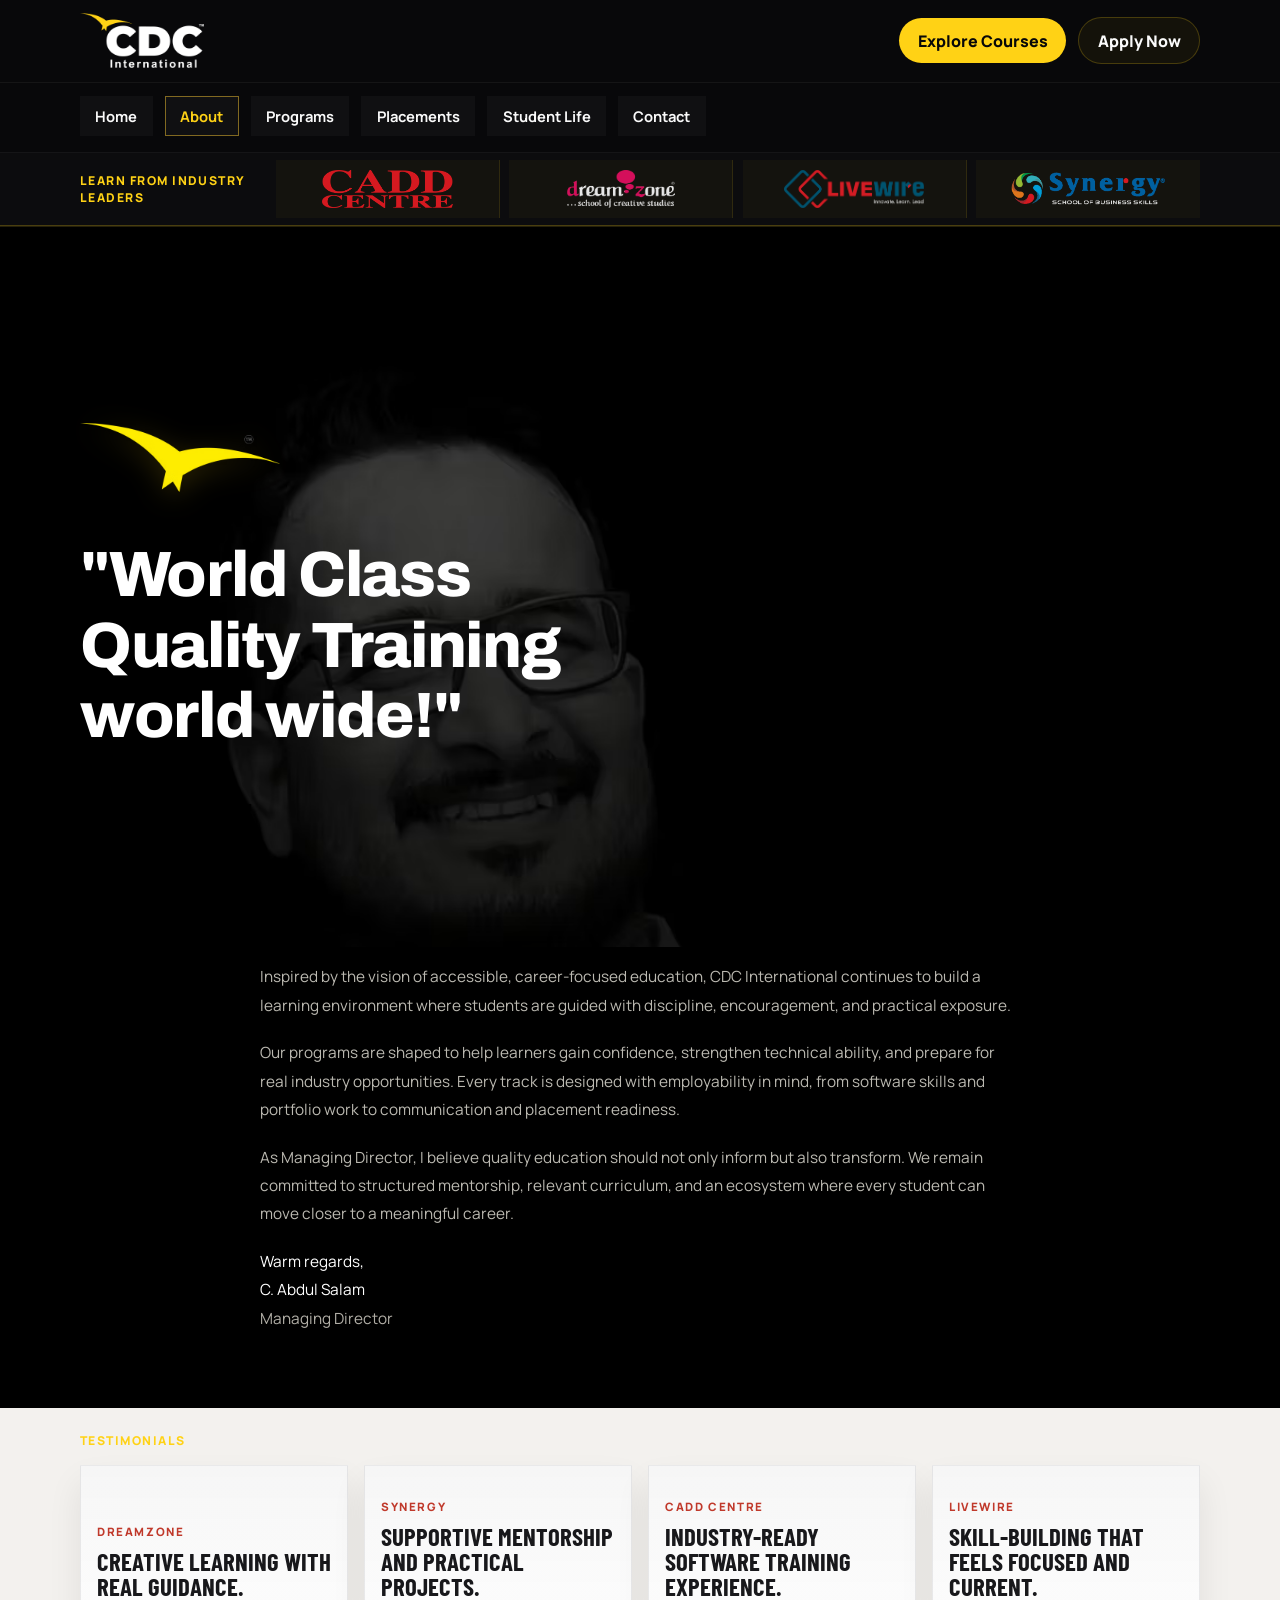
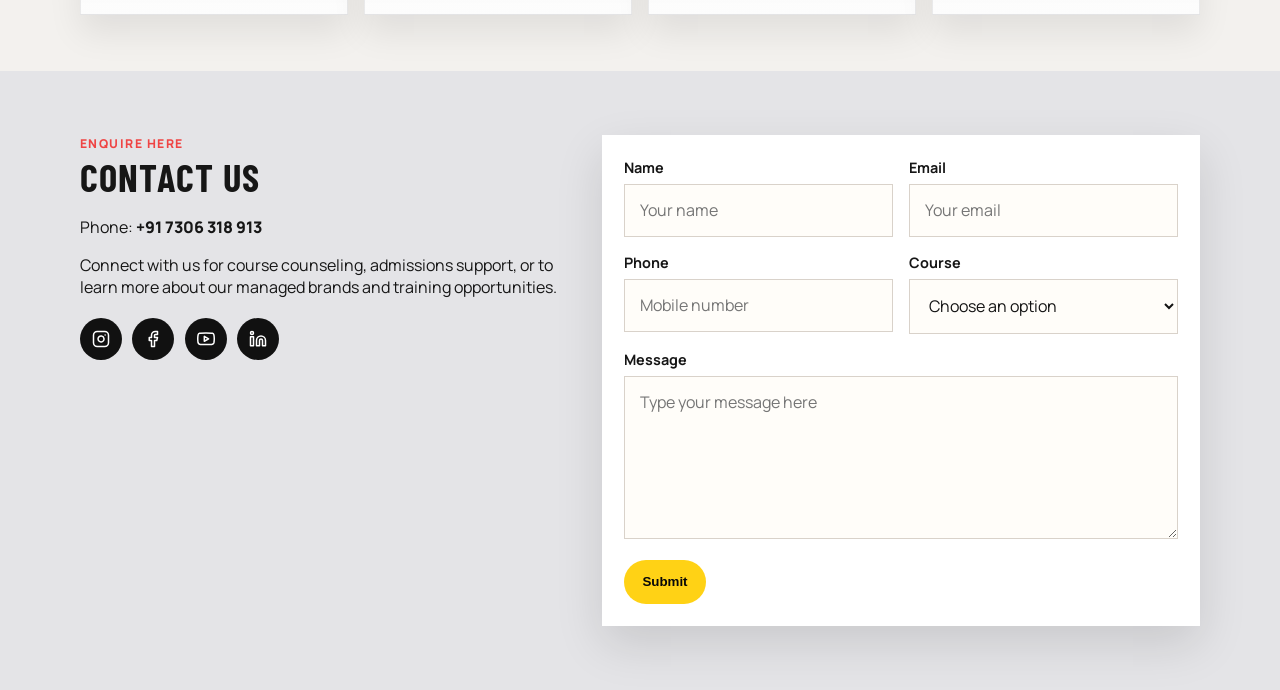
==== about.html @ 2fa08d30 "updated" ====
<!DOCTYPE html>
<html lang="en">
<head>
  <meta charset="UTF-8">
  <meta name="viewport" content="width=device-width, initial-scale=1.0">
  <title>About Us | CDC International</title>
  <meta
    name="description"
    content="About CDC International, our training philosophy, and a message from the Managing Director."
  >
  <link rel="preconnect" href="https://fonts.googleapis.com">
  <link rel="preconnect" href="https://fonts.gstatic.com" crossorigin>
  <link
    href="https://fonts.googleapis.com/css2?family=Archivo:wght@700;800;900&family=Barlow+Condensed:wght@500;700;800&family=Manrope:wght@400;500;700;800&display=swap"
    rel="stylesheet"
  >
  <link rel="stylesheet" href="styles.css">
  <link rel="icon" type="image/svg+xml" href="mainlogo.svg" sizes="any">
  <link rel="icon" type="image/png" href="mainlogo copy.png" sizes="32x32">
</head>
<body>
  <div class="site-shell">
    <header class="topbar">
      <div class="brand-row container">
        <div class="brand-lockup">
          <div class="brand-mark">
            <img src="mainlogo%20copy.png" alt="CDC International logo">
          </div>
        </div>
        <div class="top-actions">
          <a href="index.html#programs">Explore Courses</a>
          <a href="#contact" class="ghost-link">Apply Now</a>
        </div>
      </div>
      <nav class="main-nav">
        <div class="container nav-links">
          <a href="index.html">Home</a>
          <a href="about.html" class="active">About</a>
          <a href="index.html#programs">Programs</a>
          <a href="index.html#results">Placements</a>
          <a href="index.html#gallery">Student Life</a>
          <a href="#contact">Contact</a>
        </div>
      </nav>
      <div class="brand-ribbon">
        <div class="container brand-ribbon-inner" aria-label="Managed brand logos">
          <div class="ribbon-copy">
            <p class="section-tag">Learn from Industry Leaders</p>
          </div>
          <div class="ribbon-logos">
            <div class="ribbon-logo-card">
              <img src="cadd-centre-seeklogo.png" alt="CADD Centre logo">
            </div>
            <div class="ribbon-logo-card">
              <img src="Dream-Zone-LOGO-BLACK-PNG.png" alt="DreamZone logo">
            </div>
            <div class="ribbon-logo-card">
              <img src="livewireindia%20copy.png" alt="Livewire logo">
            </div>
            <div class="ribbon-logo-card">
              <img src="synergy-logo.png" alt="Synergy logo">
            </div>
          </div>
        </div>
      </div>
    </header>

    <main class="about-page">
      <section class="about-hero">
        <div class="about-hero-visual" aria-hidden="true">
          <img src="managing-director.avif" alt="Managing Director" class="about-portrait">
        </div>
        <div class="container about-hero-content">
          <div class="about-hero-copy">
            <img src="thebird.avif" alt="CADD Bird Logo" class="about-bird">
            <blockquote>
              "World Class
              <br>
              Quality Training
              <br>
              world wide!"
            </blockquote>
          </div>
        </div>
      </section>

      <section class="director-note">
        <div class="container director-note-inner">
          <div class="note-copy">
            <p>
              Inspired by the vision of accessible, career-focused education, CDC International
              continues to build a learning environment where students are guided with discipline,
              encouragement, and practical exposure.
            </p>
            <p>
              Our programs are shaped to help learners gain confidence, strengthen technical
              ability, and prepare for real industry opportunities. Every track is designed with
              employability in mind, from software skills and portfolio work to communication and
              placement readiness.
            </p>
            <p>
              As Managing Director, I believe quality education should not only inform but also
              transform. We remain committed to structured mentorship, relevant curriculum, and an
              ecosystem where every student can move closer to a meaningful career.
            </p>
            <p class="note-signoff">
              Warm regards,
              <br>
              C. Abdul Salam
              <br>
              <span>Managing Director</span>
            </p>
          </div>
        </div>
      </section>

      <section class="testimonial-strip">
        <div class="container">
          <div class="testimonial-heading">
            <p class="section-tag">Testimonials</p>
          </div>
          <div class="testimonial-cards">
            <article class="testimonial-card">
              <div class="testimonial-brand">DreamZone</div>
              <h3>Creative learning with real guidance.</h3>
            </article>
            <article class="testimonial-card">
              <div class="testimonial-brand">Synergy</div>
              <h3>Supportive mentorship and practical projects.</h3>
            </article>
            <article class="testimonial-card">
              <div class="testimonial-brand">CADD Centre</div>
              <h3>Industry-ready software training experience.</h3>
            </article>
            <article class="testimonial-card">
              <div class="testimonial-brand">Livewire</div>
              <h3>Skill-building that feels focused and current.</h3>
            </article>
          </div>
        </div>
      </section>

      <section class="contact-section" id="contact">
        <div class="container contact-grid">
          <div class="contact-copy">
            <p class="section-tag accent">Enquire Here</p>
            <h3>Contact us</h3>
            <p class="phone">Phone: <a href="tel:+917306318913">+91 7306 318 913</a></p>
            <p>
              Connect with us for course counseling, admissions support, or to learn more about
              our managed brands and training opportunities.
            </p>
            <div class="social-row" aria-label="Social links">
              <a href="/" aria-label="Instagram">
                <svg xmlns="http://www.w3.org/2000/svg" width="18" height="18" viewBox="0 0 24 24" fill="none" stroke="currentColor" stroke-width="2" stroke-linecap="round" stroke-linejoin="round"><rect x="2" y="2" width="20" height="20" rx="5" ry="5"></rect><path d="M16 11.37A4 4 0 1 1 12.63 8 4 4 0 0 1 16 11.37z"></path><line x1="17.5" y1="6.5" x2="17.51" y2="6.5"></line></svg>
              </a>
              <a href="/" aria-label="Facebook">
                <svg xmlns="http://www.w3.org/2000/svg" width="18" height="18" viewBox="0 0 24 24" fill="none" stroke="currentColor" stroke-width="2" stroke-linecap="round" stroke-linejoin="round"><path d="M18 2h-3a5 5 0 0 0-5 5v3H7v4h3v8h4v-8h3l1-4h-4V7a1 1 0 0 1 1-1h3z"></path></svg>
              </a>
              <a href="/" aria-label="YouTube">
                <svg xmlns="http://www.w3.org/2000/svg" width="18" height="18" viewBox="0 0 24 24" fill="none" stroke="currentColor" stroke-width="2" stroke-linecap="round" stroke-linejoin="round"><path d="M22.54 6.42a2.78 2.78 0 0 0-1.94-2C18.88 4 12 4 12 4s-6.88 0-8.6.46a2.78 2.78 0 0 0-1.94 2A29 29 0 0 0 1 11.75a29 29 0 0 0 .46 5.33A2.78 2.78 0 0 0 3.4 19c1.72.46 8.6.46 8.6.46s6.88 0 8.6-.46a2.78 2.78 0 0 0 1.94-2 29 29 0 0 0 .46-5.25 29 29 0 0 0-.46-5.33z"></path><polygon points="9.75 15.02 15.5 11.75 9.75 8.48 9.75 15.02"></polygon></svg>
              </a>
              <a href="/" aria-label="LinkedIn">
                <svg xmlns="http://www.w3.org/2000/svg" width="18" height="18" viewBox="0 0 24 24" fill="none" stroke="currentColor" stroke-width="2" stroke-linecap="round" stroke-linejoin="round"><path d="M16 8a6 6 0 0 1 6 6v7h-4v-7a2 2 0 0 0-2-2 2 2 0 0 0-2 2v7h-4v-7a6 6 0 0 1 6-6z"></path><rect x="2" y="9" width="4" height="12"></rect><circle cx="4" cy="4" r="2"></circle></svg>
              </a>
            </div>
          </div>
          <form class="contact-form">
            <div class="field-row">
              <label>
                <span>Name</span>
                <input type="text" name="name" placeholder="Your name">
              </label>
              <label>
                <span>Email</span>
                <input type="email" name="email" placeholder="Your email">
              </label>
            </div>
            <div class="field-row">
              <label>
                <span>Phone</span>
                <input type="tel" name="phone" placeholder="Mobile number">
              </label>
              <label>
                <span>Course</span>
                <select name="course">
                  <option>Choose an option</option>
                  <option>Digital Marketing</option>
                  <option>Fashion Designing</option>
                  <option>Interior Design</option>
                </select>
              </label>
            </div>
            <label>
              <span>Message</span>
              <textarea name="message" rows="6" placeholder="Type your message here"></textarea>
            </label>
            <button type="submit" class="button button-primary submit-button">Submit</button>
          </form>
        </div>
      </section>
    </main>
  </div>
</body>
</html>
---- styles.css ----
:root {
  --bg: #121214;
  --bg-deep: #09090b;
  --panel: #18181b;
  --panel-soft: #27272a;
  --text: #fafafa;
  --muted: #a1a1aa;
  --accent: #ffd215;
  --accent-deep: #d8ab00;
  --danger: #ef4444;
  --light-bg: #e4e4e7;
  --shadow: 0 20px 60px rgba(0, 0, 0, 0.4);
}

* {
  box-sizing: border-box;
}

html {
  scroll-behavior: smooth;
}

body {
  margin: 0;
  font-family: "Manrope", sans-serif;
  color: var(--text);
  background:
    radial-gradient(circle at top right, rgba(255, 210, 21, 0.04), transparent 14%),
    linear-gradient(180deg, #18181b 0%, #09090b 100%);
}

a {
  color: inherit;
  text-decoration: none;
}

img {
  max-width: 100%;
  display: block;
}

.container {
  width: min(1120px, calc(100% - 2rem));
  margin: 0 auto;
}

.site-shell {
  overflow-x: hidden;
}

.topbar {
  position: sticky;
  top: 0;
  z-index: 10;
  backdrop-filter: blur(18px);
  background: rgba(9, 9, 11, 0.98);
  border-bottom: 1px solid rgba(255, 210, 21, 0.12);
}

.brand-row {
  display: flex;
  align-items: center;
  justify-content: space-between;
  gap: 1.25rem;
  padding: 0.55rem 0;
}

.brand-lockup {
  display: flex;
  align-items: center;
  min-height: 64px;
}

.brand-mark {
  flex: 0 0 auto;
  width: 124px;
  min-height: 64px;
  display: grid;
  place-items: center;
  padding: 0;
  border: 0;
  background: transparent;
}

.brand-mark img {
  width: 124px;
  height: auto;
}

.eyebrow,
.section-tag,
.card-label {
  margin: 0;
  text-transform: uppercase;
  letter-spacing: 0.12em;
  font-size: 0.76rem;
  font-weight: 800;
}

.eyebrow,
.section-tag {
  color: var(--accent);
}

.section-heading h3,
.trust-inner h3,
.results h3,
.contact-copy h3 {
  margin: 0.1rem 0 0;
  font-family: "Barlow Condensed", sans-serif;
  text-transform: uppercase;
  letter-spacing: 0.03em;
}

.top-actions {
  display: flex;
  gap: 0.75rem;
  align-items: center;
  flex: 0 0 auto;
}

.top-actions a,
.button {
  border-radius: 999px;
  min-height: 44px;
  padding: 0.72rem 1.15rem;
  display: inline-flex;
  align-items: center;
  justify-content: center;
  font-weight: 800;
  transition: transform 180ms ease, background 180ms ease, color 180ms ease;
}

.top-actions a:hover,
.button:hover {
  transform: translateY(-2px);
}

.top-actions a:first-child,
.button-primary {
  background: var(--accent);
  color: #080808;
}

.ghost-link,
.button-secondary {
  border: 1px solid rgba(255, 210, 21, 0.22);
  background: rgba(255, 210, 21, 0.05);
  color: var(--text);
}

.main-nav {
  border-top: 1px solid rgba(255, 255, 255, 0.05);
}

.nav-links {
  display: flex;
  flex-wrap: wrap;
  gap: 0.75rem;
  padding: 0.85rem 0 1rem;
}

.nav-links a {
  padding: 0.55rem 0.9rem;
  font-size: 0.92rem;
  font-weight: 700;
  background: rgba(255, 255, 255, 0.03);
  border: 1px solid transparent;
}

.nav-links a.active,
.nav-links a:hover {
  border-color: rgba(242, 194, 48, 0.5);
  color: var(--accent);
}

.brand-ribbon {
  background: #0c0c0e;
  border-top: 1px solid rgba(255, 255, 255, 0.04);
  border-bottom: 1px solid rgba(255, 210, 21, 0.25);
}

.brand-ribbon-inner {
  display: grid;
  grid-template-columns: 180px 1fr;
  gap: 1rem;
  align-items: center;
  padding: 0.45rem 0;
}

.ribbon-copy .section-tag {
  color: var(--accent);
}

.ribbon-logos {
  display: grid;
  grid-template-columns: repeat(4, minmax(0, 1fr));
  gap: 0.6rem;
}

.ribbon-logo-card {
  min-height: 58px;
  padding: 0.45rem 0.8rem;
  display: grid;
  place-items: center;
  background: rgba(255, 210, 21, 0.03);
  border-right: 1px solid rgba(255, 210, 21, 0.12);
  cursor: pointer;
  transition: all 0.3s ease;
  position: relative;
  overflow: hidden;
}

.ribbon-logo-card::before {
  content: '';
  position: absolute;
  inset: 0;
  background: linear-gradient(135deg, rgba(255, 210, 21, 0.1), rgba(255, 210, 21, 0.05));
  opacity: 0;
  transition: opacity 0.3s ease;
}

.ribbon-logo-card:hover {
  background: rgba(255, 210, 21, 0.08);
  transform: translateY(-3px);
  box-shadow: 0 8px 20px rgba(255, 210, 21, 0.15);
  border-color: rgba(255, 210, 21, 0.3);
}

.ribbon-logo-card:hover::before {
  opacity: 1;
}

.ribbon-logo-card img {
  width: 100%;
  max-width: 170px;
  max-height: 38px;
  object-fit: contain;
  transition: transform 0.3s ease, filter 0.3s ease;
  filter: brightness(0.9);
  position: relative;
  z-index: 1;
}

.ribbon-logo-card:hover img {
  transform: scale(1.08);
  filter: brightness(1.1);
}

.ribbon-logo-card:last-child {
  border-right: 0;
}

.hero {
  padding: 3.5rem 0 2rem;
  position: relative;
}

.hero::before {
  content: "";
  position: absolute;
  inset: 0 0 auto;
  height: 560px;
  background:
    linear-gradient(90deg, rgba(9, 9, 11, 0.95) 0%, rgba(18, 18, 21, 0.62) 42%, rgba(18, 18, 21, 0.08) 100%),
    radial-gradient(circle at 18% 40%, rgba(255, 210, 21, 0.05), transparent 24%);
  pointer-events: none;
}

.hero-grid {
  position: relative;
  z-index: 1;
  display: grid;
  grid-template-columns: 1.05fr 0.95fr;
  align-items: center;
  gap: 2rem;
}

.hero-copy h2 {
  margin: 0.6rem 0 1rem;
  font-family: "Barlow Condensed", sans-serif;
  font-size: clamp(3.2rem, 7vw, 5.7rem);
  line-height: 0.9;
  text-transform: uppercase;
  max-width: 9ch;
}

/* Hero Carousel Styles */
.hero-carousel {
  position: relative;
  overflow: visible;
}

.carousel-track {
  position: relative;
  min-height: 320px;
  margin-bottom: 0.5rem;
}

.carousel-slide {
  position: absolute;
  top: 0;
  left: 0;
  width: 100%;
  opacity: 0;
  transform: translateX(50px);
  transition: opacity 0.6s ease, transform 0.6s ease;
  pointer-events: none;
  padding-bottom: 0.5rem;
}

.carousel-slide.active {
  opacity: 1;
  transform: translateX(0);
  pointer-events: auto;
  position: relative;
}

.hero-stats {
  list-style: none;
  padding: 0;
  margin: 0 0 1rem 0;
  display: flex;
  flex-wrap: wrap;
  gap: 1rem;
}

.hero-stats li {
  min-width: 150px;
  padding: 1rem 1.1rem;
  background: rgba(255, 255, 255, 0.04);
  border: 1px solid rgba(255, 210, 21, 0.1);
}

.hero-stats strong {
  display: block;
  font-size: 1.6rem;
  color: var(--accent);
  font-family: "Barlow Condensed", sans-serif;
}

.hero-stats span {
  color: rgba(246, 241, 232, 0.74);
  font-size: 0.92rem;
}

.carousel-controls {
  display: flex;
  align-items: center;
  gap: 1rem;
  justify-content: center;
}

.carousel-btn {
  display: none;
}

.carousel-dots {
  display: flex;
  gap: 0.75rem;
  justify-content: center;
  align-items: center;
}

.carousel-dot {
  width: 12px;
  height: 12px;
  border-radius: 50%;
  border: 2px solid var(--accent);
  background: transparent;
  cursor: pointer;
  transition: all 0.3s ease;
  padding: 0;
}

.carousel-dot.active {
  background: var(--accent);
  transform: scale(1.3);
}

.carousel-dot:hover {
  background: rgba(255, 210, 21, 0.5);
}

.hero-copy h2 span {
  display: block;
  color: var(--muted);
}

.hero-text {
  max-width: 44rem;
  color: rgba(246, 241, 232, 0.82);
  font-size: 1.05rem;
  line-height: 1.7;
}

.hero-cta {
  display: flex;
  flex-wrap: wrap;
  gap: 1rem;
  margin: 1.8rem 0;
}

.hero-visual {
  display: flex;
  justify-content: center;
}

.hero-card {
  position: relative;
  width: min(100%, 460px);
  border-radius: 28px;
  padding: 1.2rem;
  background:
    linear-gradient(180deg, rgba(255, 255, 255, 0.12), rgba(255, 255, 255, 0.03)),
    rgba(18, 18, 21, 0.62);
  border: 1px solid rgba(255, 210, 21, 0.12);
  box-shadow: var(--shadow);
}

.portrait-frame {
  min-height: 520px;
  border-radius: 22px;
  overflow: hidden;
  background:
    radial-gradient(circle at 65% 24%, rgba(255, 230, 180, 0.95), transparent 18%),
    radial-gradient(circle at 70% 28%, rgba(255, 255, 255, 0.65), transparent 22%),
    linear-gradient(120deg, rgba(22, 30, 34, 0.82) 10%, rgba(181, 117, 70, 0.28) 50%, rgba(213, 148, 110, 0.72) 100%),
    linear-gradient(180deg, #4d2d1e 0%, #c78659 100%);
  position: relative;
}

.portrait-frame::before {
  content: "";
  position: absolute;
  inset: 0;
  background:
    linear-gradient(90deg, rgba(255, 255, 255, 0.88) 0%, rgba(255, 255, 255, 0.2) 36%, transparent 60%),
    radial-gradient(circle at 55% 62%, rgba(255, 255, 255, 0.3), transparent 26%);
}

.portrait-frame::after {
  content: "";
  position: absolute;
  inset: auto 0 0 auto;
  width: 74%;
  height: 88%;
  background:
    radial-gradient(circle at 52% 14%, #4a2d23 0 13%, transparent 14%),
    radial-gradient(circle at 52% 24%, #efdfd6 0 13%, transparent 14%),
    radial-gradient(circle at 44% 34%, #ffffff 0 18%, transparent 19%),
    radial-gradient(circle at 61% 34%, #ffffff 0 18%, transparent 19%),
    linear-gradient(180deg, rgba(255, 255, 255, 0) 0%, rgba(57, 36, 28, 0.08) 100%);
  opacity: 0.16;
}

.portrait-glow {
  position: absolute;
  inset: auto -8% -12% 8%;
  height: 180px;
  background: radial-gradient(circle, rgba(255, 255, 255, 0.95), rgba(244, 211, 184, 0.3), transparent 72%);
  filter: blur(12px);
}

.hero-badge {
  position: absolute;
  right: -0.8rem;
  top: 50%;
  transform: translateY(-50%);
  padding: 0.85rem 1rem;
  background: var(--accent);
  color: #111;
  font-weight: 800;
  border-radius: 0.5rem;
  box-shadow: var(--shadow);
}

.about-page {
  background: #000000;
}

.about-hero {
  position: relative;
  min-height: 720px;
  min-height: 80vh;
  display: flex;
  align-items: center;
  overflow: hidden;
  background: #000000;
}

.about-hero-content {
  position: relative;
  z-index: 2;
}

.about-hero-copy {
  max-width: 55%;
  padding: 4rem 0;
}

.about-bird {
  width: 200px;
  height: auto;
  margin-bottom: 3rem;
  filter: drop-shadow(0 6px 14px rgba(255, 210, 21, 0.18));
}

.about-hero-copy blockquote {
  margin: 0;
  font-family: "Archivo", sans-serif;
  font-size: clamp(3.2rem, 5vw, 5rem);
  font-weight: 800;
  line-height: 1.1;
  letter-spacing: -0.02em;
  color: #ffffff;
}

.about-hero-visual {
  position: absolute;
  top: 0;
  right: 0;
  bottom: 0;
  width: 55%;
  z-index: 1;
}

.about-portrait {
  position: absolute;
  right: -18%;
  bottom: 0;
  height: 120%;
  width: auto;
  max-width: none !important;
  object-fit: contain;
}

.director-note {
  padding: 1rem 0 3.5rem;
}

.director-note-inner {
  display: flex;
  justify-content: center;
}

.note-copy {
  max-width: 760px;
  color: rgba(246, 243, 232, 0.76);
  font-size: 0.96rem;
  line-height: 1.85;
}

.note-copy p {
  margin: 0 0 1.2rem;
}

.note-signoff {
  margin-top: 2rem;
  color: #ffffff;
}

.note-signoff span {
  color: rgba(246, 243, 232, 0.72);
}

.testimonial-strip {
  padding: 1.5rem 0 3.5rem;
  background: #f3f1ee;
  color: #131313;
}

.testimonial-heading {
  margin-bottom: 1rem;
}

.testimonial-cards {
  display: grid;
  grid-template-columns: repeat(4, minmax(0, 1fr));
  gap: 1rem;
}

.testimonial-card {
  min-height: 150px;
  padding: 1rem;
  background:
    linear-gradient(180deg, rgba(24, 24, 27, 0.04), rgba(24, 24, 27, 0.01)),
    #ffffff;
  border: 1px solid rgba(24, 24, 27, 0.08);
  display: flex;
  flex-direction: column;
  justify-content: flex-end;
  box-shadow: 0 18px 32px rgba(9, 9, 11, 0.08);
}

.testimonial-brand {
  margin-bottom: 0.6rem;
  color: #c0392b;
  font-size: 0.72rem;
  font-weight: 800;
  letter-spacing: 0.14em;
  text-transform: uppercase;
}

.testimonial-card h3 {
  margin: 0;
  font-family: "Barlow Condensed", sans-serif;
  font-size: 1.55rem;
  line-height: 1;
  text-transform: uppercase;
  color: #18181b;
}

.trust-band {
  padding: 2rem 0;
  background:
    linear-gradient(180deg, #121214 0%, #09090b 100%);
  border-top: 1px solid rgba(255, 210, 21, 0.08);
  border-bottom: 1px solid rgba(255, 210, 21, 0.08);
}

.trust-inner {
  display: flex;
  justify-content: space-between;
  gap: 1.5rem;
  align-items: center;
}

.trust-inner h3 {
  font-size: clamp(2rem, 3vw, 3rem);
  max-width: 14ch;
}

.badge-row {
  display: flex;
  flex-wrap: wrap;
  gap: 0.85rem;
  justify-content: flex-end;
}

.mini-badge {
  padding: 0.95rem 1.1rem;
  border-radius: 999px;
  border: 1px solid rgba(255, 210, 21, 0.2);
  color: var(--muted);
  background: rgba(255, 210, 21, 0.05);
  font-size: 0.92rem;
  font-weight: 700;
}

.logo-strip {
  padding: 1.8rem 0 2.5rem;
  text-align: center;
}

.strip-title {
  color: rgba(246, 241, 232, 0.74);
  margin: 0.6rem auto 1.4rem;
  max-width: 48rem;
}

.logo-grid {
  display: grid;
  grid-template-columns: repeat(5, minmax(0, 1fr));
  gap: 0.9rem;
}

.managed-brands {
  grid-template-columns: repeat(4, minmax(0, 1fr));
}

.logo-card {
  min-height: 110px;
  padding: 1.25rem;
  display: grid;
  place-items: center;
  background: #f5f0e9;
  box-shadow: var(--shadow);
}

.logo-card img {
  width: 100%;
  max-width: 180px;
  max-height: 58px;
  object-fit: contain;
}

.programs {
  padding: 2rem 0 4rem;
}

.section-heading {
  margin-bottom: 1.5rem;
}

.section-heading h3 {
  font-size: clamp(2rem, 3vw, 3rem);
}

.card-grid {
  display: grid;
  grid-template-columns: repeat(3, minmax(0, 1fr));
  gap: 1rem;
}

.showcase-card {
  min-height: 360px;
  position: relative;
  overflow: hidden;
  border: 1px solid rgba(255, 210, 21, 0.1);
  background: var(--panel-soft);
  box-shadow: var(--shadow);
}

.showcase-card::before {
  content: "";
  position: absolute;
  inset: 0;
  opacity: 0.92;
}

.fashion-card::before {
  background:
    linear-gradient(180deg, rgba(18, 8, 14, 0.28), rgba(18, 8, 14, 0.8)),
    linear-gradient(135deg, #54193d, #d77aa6 70%, #f4cb8f 100%);
}

.interior-card::before {
  background:
    linear-gradient(180deg, rgba(42, 27, 10, 0.18), rgba(42, 27, 10, 0.65)),
    linear-gradient(135deg, #b19266, #f0e4d7 45%, #82684d 100%);
}

.marketing-card::before {
  background:
    linear-gradient(180deg, rgba(24, 24, 27, 0.22), rgba(24, 24, 27, 0.82)),
    linear-gradient(135deg, #18181b, #3f3f46 60%, var(--accent) 100%);
}

.card-copy {
  position: absolute;
  inset: auto 1.2rem 1.2rem 1.2rem;
  z-index: 1;
}

.card-copy h4 {
  margin: 0.35rem 0 0.5rem;
  font-family: "Barlow Condensed", sans-serif;
  text-transform: uppercase;
  font-size: 2rem;
}

.card-copy p:last-child {
  margin: 0;
  color: rgba(255, 255, 255, 0.88);
  max-width: 22ch;
}

.results {
  padding: 4rem 0;
  background:
    linear-gradient(180deg, rgba(255, 210, 21, 0.05), transparent 26%),
    #09090b;
}

.results-grid {
  display: grid;
  grid-template-columns: 0.95fr 1.05fr;
  gap: 2rem;
}

.student-profile-panel {
  background: var(--panel);
  border: 1px solid rgba(255, 210, 21, 0.1);
  padding: 2.5rem;
  height: 100%;
  display: flex;
  flex-direction: column;
  transition: all 0.4s ease;
}

.profile-header {
  margin-bottom: 2rem;
  border-bottom: 1px solid rgba(255, 255, 255, 0.05);
  padding-bottom: 1.5rem;
}

.profile-header h4 {
  font-family: "Barlow Condensed", sans-serif;
  font-size: 2.5rem;
  text-transform: uppercase;
  margin: 0 0 0.5rem;
  color: #fff;
}

.profile-header p {
  color: var(--accent);
  font-weight: 700;
  margin: 0;
  letter-spacing: 0.05em;
}

.transcription-container .section-tag {
  color: var(--muted);
  margin-bottom: 1rem;
}

.transcription-scroll {
  max-height: 240px;
  overflow-y: auto;
  color: rgba(255, 255, 255, 0.8);
  line-height: 1.8;
  font-size: 1.05rem;
  mask-image: linear-gradient(to bottom, black 85%, transparent 100%);
  padding-right: 1.5rem;
}

.transcription-scroll::-webkit-scrollbar {
  width: 4px;
}

.transcription-scroll::-webkit-scrollbar-track {
  background: rgba(255, 255, 255, 0.02);
}

.transcription-scroll::-webkit-scrollbar-thumb {
  background: var(--accent);
}

.result-panel p {
  margin: 0;
  color: rgba(246, 241, 232, 0.76);
  line-height: 1.65;
}

/* Video Carousel */
.video-carousel-container {
  margin-top: 2rem;
  position: relative;
}

.video-track {
  position: relative;
  aspect-ratio: 16 / 9;
  background: #000;
  border: 1px solid rgba(255, 210, 21, 0.1);
  box-shadow: 0 20px 40px rgba(0,0,0,0.4);
  overflow: hidden;
}

.video-slide {
  position: absolute;
  inset: 0;
  opacity: 0;
  visibility: hidden;
  transition: opacity 0.5s ease, visibility 0.5s ease;
}

.video-slide.active {
  opacity: 1;
  visibility: visible;
  z-index: 1;
}

.video-slide iframe {
  width: 100%;
  height: 100%;
}

.video-dots {
  display: flex;
  justify-content: center;
  gap: 0.6rem;
  margin-top: 1.25rem;
}

.v-dot {
  width: 8px;
  height: 8px;
  border-radius: 50%;
  background: rgba(255, 255, 255, 0.2);
  border: none;
  padding: 0;
  cursor: pointer;
  transition: all 0.3s ease;
}

.v-dot.active {
  background: var(--accent);
  transform: scale(1.4);
}

@media (max-width: 920px) {
  .video-carousel-container {
    margin-bottom: 2rem;
  }
}

.contact-section {
  background: var(--light-bg);
  color: #161616;
  padding: 4rem 0;
}

.contact-grid {
  display: grid;
  grid-template-columns: 0.9fr 1.1fr;
  gap: 2rem;
  align-items: start;
}

.accent {
  color: var(--danger);
}

.contact-copy h3 {
  font-size: clamp(2rem, 3vw, 3rem);
}

.phone a {
  font-weight: 800;
}

.social-row {
  display: flex;
  gap: 0.65rem;
  margin-top: 1.25rem;
}

.social-row a {
  width: 42px;
  height: 42px;
  display: grid;
  place-items: center;
  border-radius: 999px;
  background: #111;
  color: #fff;
  font-size: 0.85rem;
  font-weight: 800;
}

.contact-form {
  background: #ffffff;
  padding: 1.4rem;
  box-shadow: 0 18px 45px rgba(0, 0, 0, 0.12);
}

.field-row {
  display: grid;
  grid-template-columns: repeat(2, minmax(0, 1fr));
  gap: 1rem;
}

.contact-form label {
  display: block;
  margin-bottom: 1rem;
}

.contact-form span {
  display: block;
  margin-bottom: 0.45rem;
  font-size: 0.9rem;
  font-weight: 700;
}

.contact-form input,
.contact-form select,
.contact-form textarea {
  width: 100%;
  border: 1px solid #d9d2ca;
  padding: 0.9rem 0.95rem;
  font: inherit;
  background: #fffdf9;
  color: #131313;
}

.contact-form input:focus,
.contact-form select:focus,
.contact-form textarea:focus {
  outline: 2px solid rgba(242, 194, 48, 0.35);
  border-color: var(--accent);
}

.submit-button {
  border: 0;
  cursor: pointer;
}

@media (max-width: 920px) {
  .hero-grid,
  .results-grid,
  .contact-grid,
  .card-grid,
  .about-hero-grid,
  .testimonial-cards {
    grid-template-columns: 1fr;
  }

  .trust-inner,
  .brand-row,
  .brand-ribbon-inner {
    flex-direction: column;
    align-items: flex-start;
  }

  .brand-lockup,
  .brand-mark {
    min-height: auto;
  }

  .brand-mark {
    width: 100px;
  }

  .brand-mark img {
    width: 100px;
  }

  .brand-ribbon-inner {
    display: flex;
  }

  .logo-grid {
    grid-template-columns: repeat(2, minmax(0, 1fr));
  }

  .managed-brands {
    grid-template-columns: repeat(2, minmax(0, 1fr));
  }

  .ribbon-logos {
    grid-template-columns: repeat(2, minmax(0, 1fr));
    width: 100%;
  }

  .portrait-frame {
    min-height: 420px;
  }

  .about-hero {
    min-height: auto;
    padding: 0;
  }

  .about-hero-content {
    padding-bottom: 280px;
    padding-top: 4rem;
  }

  .about-hero-copy {
    max-width: 80%;
  }

  .about-hero-visual {
    width: 60%;
    top: auto;
    bottom: 0;
    height: 480px;
  }

  /* Mobile Carousel Improvements */
  .carousel-track {
    min-height: 320px;
  }

  .hero-stats {
    gap: 0.75rem;
  }

  .hero-stats li {
    min-width: 120px;
    padding: 0.85rem 0.9rem;
  }

  .hero-stats strong {
    font-size: 1.4rem;
  }

  /* Tablet Navigation */
  .nav-links {
    gap: 0.5rem;
  }

  .nav-links a {
    padding: 0.5rem 0.75rem;
    font-size: 0.85rem;
  }

  /* Tablet Trust Band */
  .trust-inner h3 {
    font-size: clamp(1.8rem, 4vw, 2.5rem);
  }

  .badge-row {
    justify-content: flex-start;
  }

  /* Tablet Testimonials */
  .testimonial-cards {
    grid-template-columns: repeat(2, minmax(0, 1fr));
  }

  /* Tablet Contact */
  .contact-grid {
    gap: 1.5rem;
  }
}

@media (max-width: 640px) {
  .container {
    width: 100%;
    margin-left: 0;
    margin-right: 0;
    padding-left: 1.5rem !important;
    padding-right: 1.5rem !important;
  }

  /* Mobile Header */
  .brand-row {
    padding: 0.6rem 0;
    gap: 0.75rem;
  }

  .brand-mark {
    width: 110px;
  }

  .brand-mark img {
    width: 110px;
  }

  .top-actions {
    gap: 0.5rem;
    margin-left: auto;
  }

  /* Hide top actions on mobile */
  .top-actions {
    display: none;
  }

  /* Premium Pill Navigation */
  .nav-links {
    flex-wrap: nowrap;
    overflow-x: auto;
    overflow-y: hidden;
    gap: 0.6rem;
    padding: 0.8rem 0 1rem;
    justify-content: flex-start;
    -webkit-overflow-scrolling: touch;
    scrollbar-width: none;
    margin: 0;
    padding-left: 0;
    padding-right: 0;
  }

  .nav-links::-webkit-scrollbar {
    display: none;
  }

  .nav-links a {
    padding: 0.5rem 1rem;
    font-size: 0.85rem;
    flex: 0 0 auto;
    white-space: nowrap;
    background: rgba(255, 255, 255, 0.05);
    border-radius: 999px;
    border: 1px solid rgba(255, 255, 255, 0.08);
    transition: all 0.2s ease;
  }

  .nav-links a.active, 
  .nav-links a:hover {
    background: var(--accent);
    color: #080808;
    border-color: var(--accent);
  }

  /* Mobile Brand Ribbon */
  .brand-ribbon {
    padding: 0.6rem 0;
  }

  .ribbon-copy {
    margin-bottom: 0.5rem;
  }

  .ribbon-logos {
    grid-template-columns: repeat(2, minmax(0, 1fr));
    gap: 0.5rem;
  }

  .ribbon-logo-card {
    min-height: 50px;
    padding: 0.4rem 0.6rem;
    border-radius: 8px;
    background: rgba(255, 255, 255, 0.02);
  }

  .ribbon-logo-card img {
    max-height: 32px;
  }

  /* Mobile Hero */
  .hero {
    padding-top: 2.5rem;
    padding-bottom: 2rem;
  }

  .hero-grid {
    gap: 1.5rem;
  }

  .hero-copy h2 {
    max-width: 100%;
    font-size: clamp(2.2rem, 9vw, 2.8rem);
    margin: 0.5rem 0 0.85rem;
    line-height: 1.05;
  }

  .hero-text {
    font-size: 1rem;
    line-height: 1.6;
    margin-bottom: 1.5rem;
    color: rgba(246, 241, 232, 0.88);
  }

  .section-tag {
    font-size: 0.75rem;
    letter-spacing: 0.1em;
  }

  /* Mobile Carousel */
  .hero-carousel {
    min-height: auto;
  }

  .carousel-track {
    min-height: 300px;
    margin-bottom: 0.85rem;
  }

  .carousel-slide {
    padding-bottom: 1.25rem;
  }

  .hero-stats {
    gap: 0.75rem;
    margin: 0 0 1.25rem 0;
  }

  .hero-stats li {
    min-width: 100%;
    padding: 1.1rem;
    flex: 1 1 calc(50% - 0.75rem);
    border-radius: 12px;
    background: rgba(255, 255, 255, 0.04);
    border-color: rgba(255, 210, 21, 0.15);
  }

  .hero-stats strong {
    font-size: 1.4rem;
    margin-bottom: 0.2rem;
  }

  .hero-stats span {
    font-size: 0.85rem;
  }

  .carousel-dots {
    gap: 0.6rem;
  }

  .carousel-dot {
    width: 10px;
    height: 10px;
  }

  /* Mobile Hero Visual */
  .hero-visual {
    order: -1;
  }

  .hero-card {
    width: 100%;
    max-width: 340px;
    padding: 0.85rem;
    border-radius: 20px;
  }

  .portrait-frame {
    min-height: 320px;
    border-radius: 16px;
  }

  .hero-badge {
    right: 1.25rem;
    top: auto;
    bottom: 1.25rem;
    transform: none;
    padding: 0.65rem 0.95rem;
    font-size: 0.9rem;
    border-radius: 8px;
  }

  /* Mobile Trust Band */
  .trust-band {
    padding: 2.5rem 0;
  }

  .trust-inner h3 {
    font-size: clamp(1.8rem, 7vw, 2.4rem);
    margin-bottom: 1.25rem;
    line-height: 1.1;
  }

  .badge-row {
    gap: 0.6rem;
    flex-wrap: nowrap;
    overflow-x: auto;
    padding-bottom: 0.5rem;
    -webkit-overflow-scrolling: touch;
    scrollbar-width: none;
    margin: 0;
    padding-left: 0;
    padding-right: 0;
  }

  .badge-row::-webkit-scrollbar {
    display: none;
  }

  .mini-badge {
    padding: 0.65rem 0.9rem;
    font-size: 0.85rem;
    flex: 0 0 auto;
    white-space: nowrap;
    border-radius: 999px;
  }

  /* Mobile Programs */
  .programs {
    padding: 3rem 0;
  }

  .section-heading h3 {
    font-size: clamp(2rem, 7vw, 2.6rem);
  }

  .card-grid {
    gap: 1.25rem;
  }

  .showcase-card {
    min-height: 300px;
    border-radius: 16px;
  }

  .card-copy h4 {
    font-size: 1.8rem;
  }

  /* Mobile Results */
  .results {
    padding: 4rem 0;
  }

  .results h3 {
    font-size: clamp(1.8rem, 7vw, 2.4rem);
    margin-bottom: 1.5rem;
    line-height: 1.1;
  }

  .result-panels {
    gap: 1rem;
  }

  .result-panel {
    padding: 1.25rem;
    border-radius: 12px;
  }

  .result-panel strong {
    font-size: 1.05rem;
  }

  .result-panel p {
    font-size: 0.95rem;
  }

  /* Mobile Contact */
  .contact-section {
    padding: 4rem 0;
  }

  .contact-copy h3 {
    font-size: clamp(2.2rem, 8vw, 2.8rem);
  }

  .contact-copy p {
    font-size: 0.95rem;
    line-height: 1.6;
  }

  .phone {
    font-size: 1rem;
  }

  .social-row {
    gap: 0.6rem;
    margin-top: 1.5rem;
  }

  .social-row a {
    width: 44px;
    height: 44px;
    font-size: 0.85rem;
  }

  .contact-form {
    padding: 1.5rem;
    border-radius: 16px;
    box-shadow: 0 20px 45px rgba(0, 0, 0, 0.08);
  }

  .contact-form label {
    margin-bottom: 1.25rem;
  }

  .contact-form span {
    font-size: 0.9rem;
    color: #444;
  }

  .contact-form input,
  .contact-form select,
  .contact-form textarea {
    padding: 0.9rem;
    font-size: 0.95rem;
    border-radius: 8px;
    border: 1px solid #e0d8cd;
    background: #fdfaf5;
    transition: all 0.2s ease;
  }
  
  .contact-form input:focus,
  .contact-form select:focus,
  .contact-form textarea:focus {
    outline: none;
    box-shadow: 0 0 0 3px rgba(255, 210, 21, 0.2);
    border-color: var(--accent);
  }

  .submit-button {
    width: 100%;
    padding: 1rem;
    border-radius: 8px;
    font-size: 1.05rem;
    margin-top: 0.5rem;
  }

  .about-hero {
    padding: 0;
  }

  .about-hero-content {
    padding-bottom: 300px;
    padding-top: 2.5rem;
  }

  .about-hero-copy {
    max-width: 100%;
  }

  .about-hero-copy blockquote {
    font-size: clamp(2.2rem, 8vw, 3rem);
  }

  .about-hero-visual {
    width: 100%;
    top: auto;
    bottom: 0;
    height: 420px;
  }

  .director-note {
    padding: 1rem 0 2.5rem;
  }

  .note-copy {
    font-size: 0.95rem;
    line-height: 1.75;
  }

  .testimonial-strip {
    padding: 2.5rem 0 3rem;
  }

  .testimonial-cards {
    grid-template-columns: 1fr;
    gap: 1rem;
  }

  .testimonial-card {
    min-height: 120px;
    padding: 1.25rem;
    border-radius: 12px;
  }

  .testimonial-card h3 {
    font-size: 1.4rem;
  }

  .field-row {
    grid-template-columns: 1fr;
    gap: 0;
  }

  .logo-grid {
    grid-template-columns: repeat(2, minmax(0, 1fr));
  }

  .managed-brands {
    grid-template-columns: repeat(2, minmax(0, 1fr));
  }

  .ribbon-logos {
    grid-template-columns: repeat(2, minmax(0, 1fr));
  }
}

@media (max-width: 480px) {
  .hero {
    padding-top: 2rem;
  }

  .hero-copy h2 {
    font-size: clamp(2rem, 10vw, 2.4rem);
  }

  .hero-text {
    font-size: 0.9rem;
  }

  .carousel-track {
    min-height: 280px;
  }

  .hero-stats li {
    flex: 1 1 calc(50% - 0.5rem);
  }

  .portrait-frame {
    min-height: 280px;
  }
}
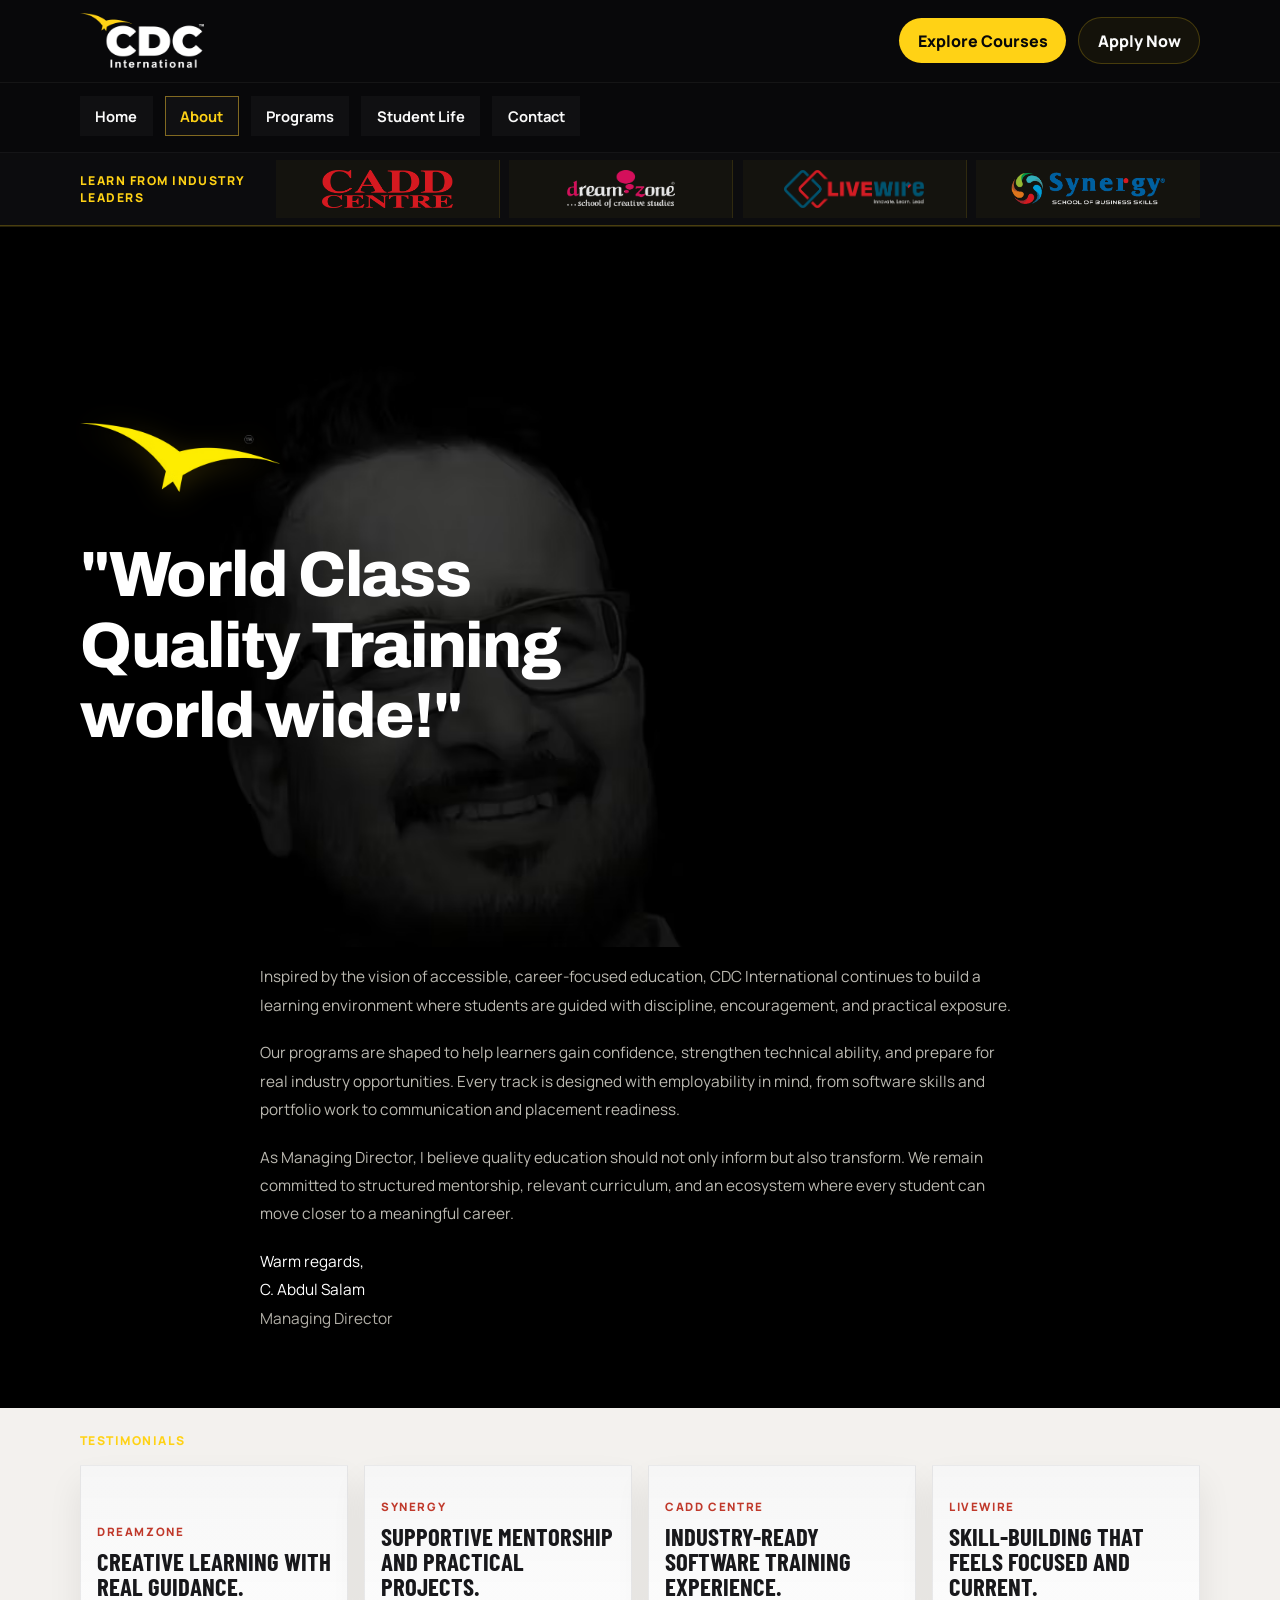
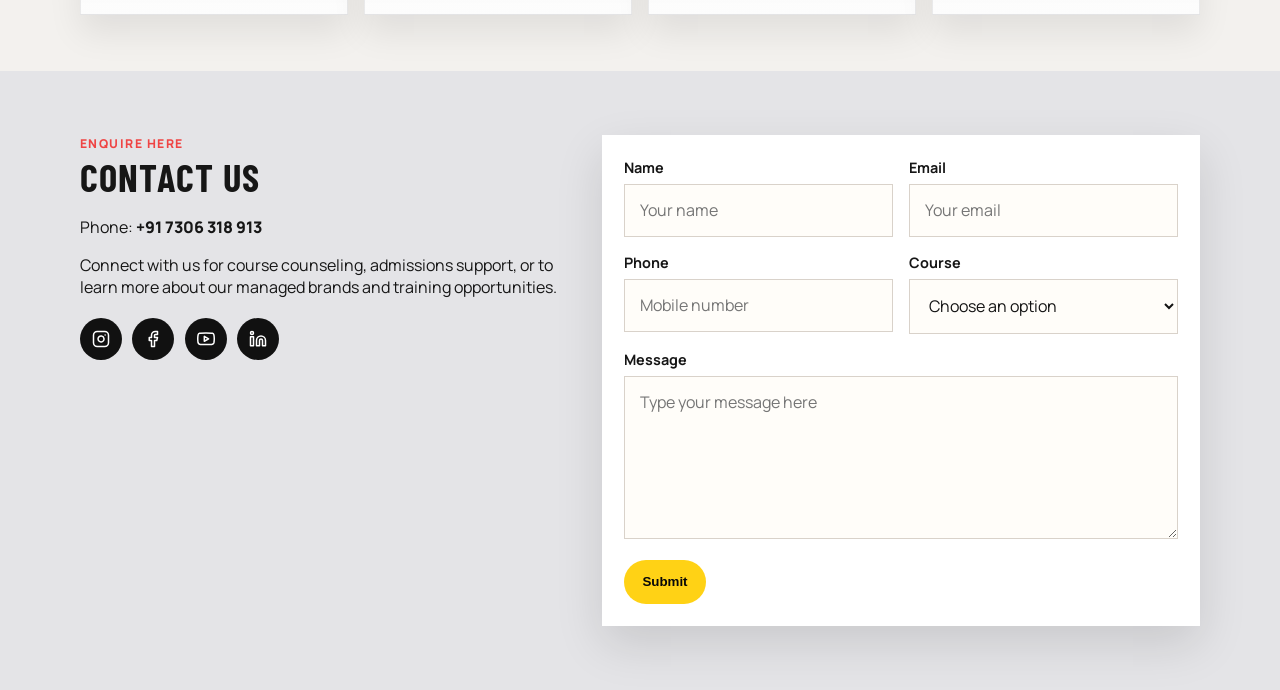
==== commit d66a41fe: "updated" ====
--- a/about.html
+++ b/about.html
@@ -37,8 +37,7 @@
           <a href="index.html">Home</a>
           <a href="about.html" class="active">About</a>
           <a href="index.html#programs">Programs</a>
-          <a href="index.html#results">Placements</a>
-          <a href="index.html#gallery">Student Life</a>
+          <a href="index.html#results">Student Life</a>
           <a href="#contact">Contact</a>
         </div>
       </nav>
@@ -185,9 +184,19 @@
                 <span>Course</span>
                 <select name="course">
                   <option>Choose an option</option>
+                  <option>BIM</option>
+                  <option>Architectural Design</option>
+                  <option>Interior Design</option>
+                  <option>Fashion Design</option>
+                  <option>Graphic Design</option>
+                  <option>Programming</option>
+                  <option>Web Development</option>
+                  <option>AI</option>
+                  <option>Cybersecurity</option>
+                  <option>Data Analysis</option>
+                  <option>Accounting</option>
                   <option>Digital Marketing</option>
-                  <option>Fashion Designing</option>
-                  <option>Interior Design</option>
+                  <option>HR and Sales management</option>
                 </select>
               </label>
             </div>
--- a/styles.css
+++ b/styles.css
@@ -719,22 +719,46 @@
   opacity: 0.92;
 }
 
-.fashion-card::before {
+.dreamzone-card::before {
   background:
     linear-gradient(180deg, rgba(18, 8, 14, 0.28), rgba(18, 8, 14, 0.8)),
-    linear-gradient(135deg, #54193d, #d77aa6 70%, #f4cb8f 100%);
-}
-
-.interior-card::before {
-  background:
-    linear-gradient(180deg, rgba(42, 27, 10, 0.18), rgba(42, 27, 10, 0.65)),
-    linear-gradient(135deg, #b19266, #f0e4d7 45%, #82684d 100%);
+    linear-gradient(135deg, #54193d, #d77aa6 40%, #b19266 70%, #f4cb8f 100%);
 }
 
 .marketing-card::before {
   background:
     linear-gradient(180deg, rgba(24, 24, 27, 0.22), rgba(24, 24, 27, 0.82)),
     linear-gradient(135deg, #18181b, #3f3f46 60%, var(--accent) 100%);
+}
+
+.ai-card::before {
+  background:
+    linear-gradient(180deg, rgba(30, 58, 95, 0.22), rgba(10, 10, 12, 0.82)),
+    linear-gradient(135deg, #1e3a5f, #4b0082 50%, #8a2be2 100%);
+}
+
+.bim-card::before {
+  background:
+    linear-gradient(180deg, rgba(0, 77, 64, 0.22), rgba(10, 10, 12, 0.82)),
+    linear-gradient(135deg, #004d40, #26a69a 50%, #b0bec5 100%);
+}
+
+.cyber-card::before {
+  background:
+    linear-gradient(180deg, rgba(139, 0, 0, 0.22), rgba(10, 10, 12, 0.82)),
+    linear-gradient(135deg, #8b0000, #ff4500 50%, #000000 100%);
+}
+
+.data-card::before {
+  background:
+    linear-gradient(180deg, rgba(27, 48, 34, 0.22), rgba(10, 10, 12, 0.82)),
+    linear-gradient(135deg, #1b3022, #2e7d32 60%, #ffd700 100%);
+}
+
+.hr-card::before {
+  background:
+    linear-gradient(180deg, rgba(45, 31, 14, 0.22), rgba(10, 10, 12, 0.82)),
+    linear-gradient(135deg, #2d1f0e, #ff8f00 60%, #000080 100%);
 }
 
 .card-copy {
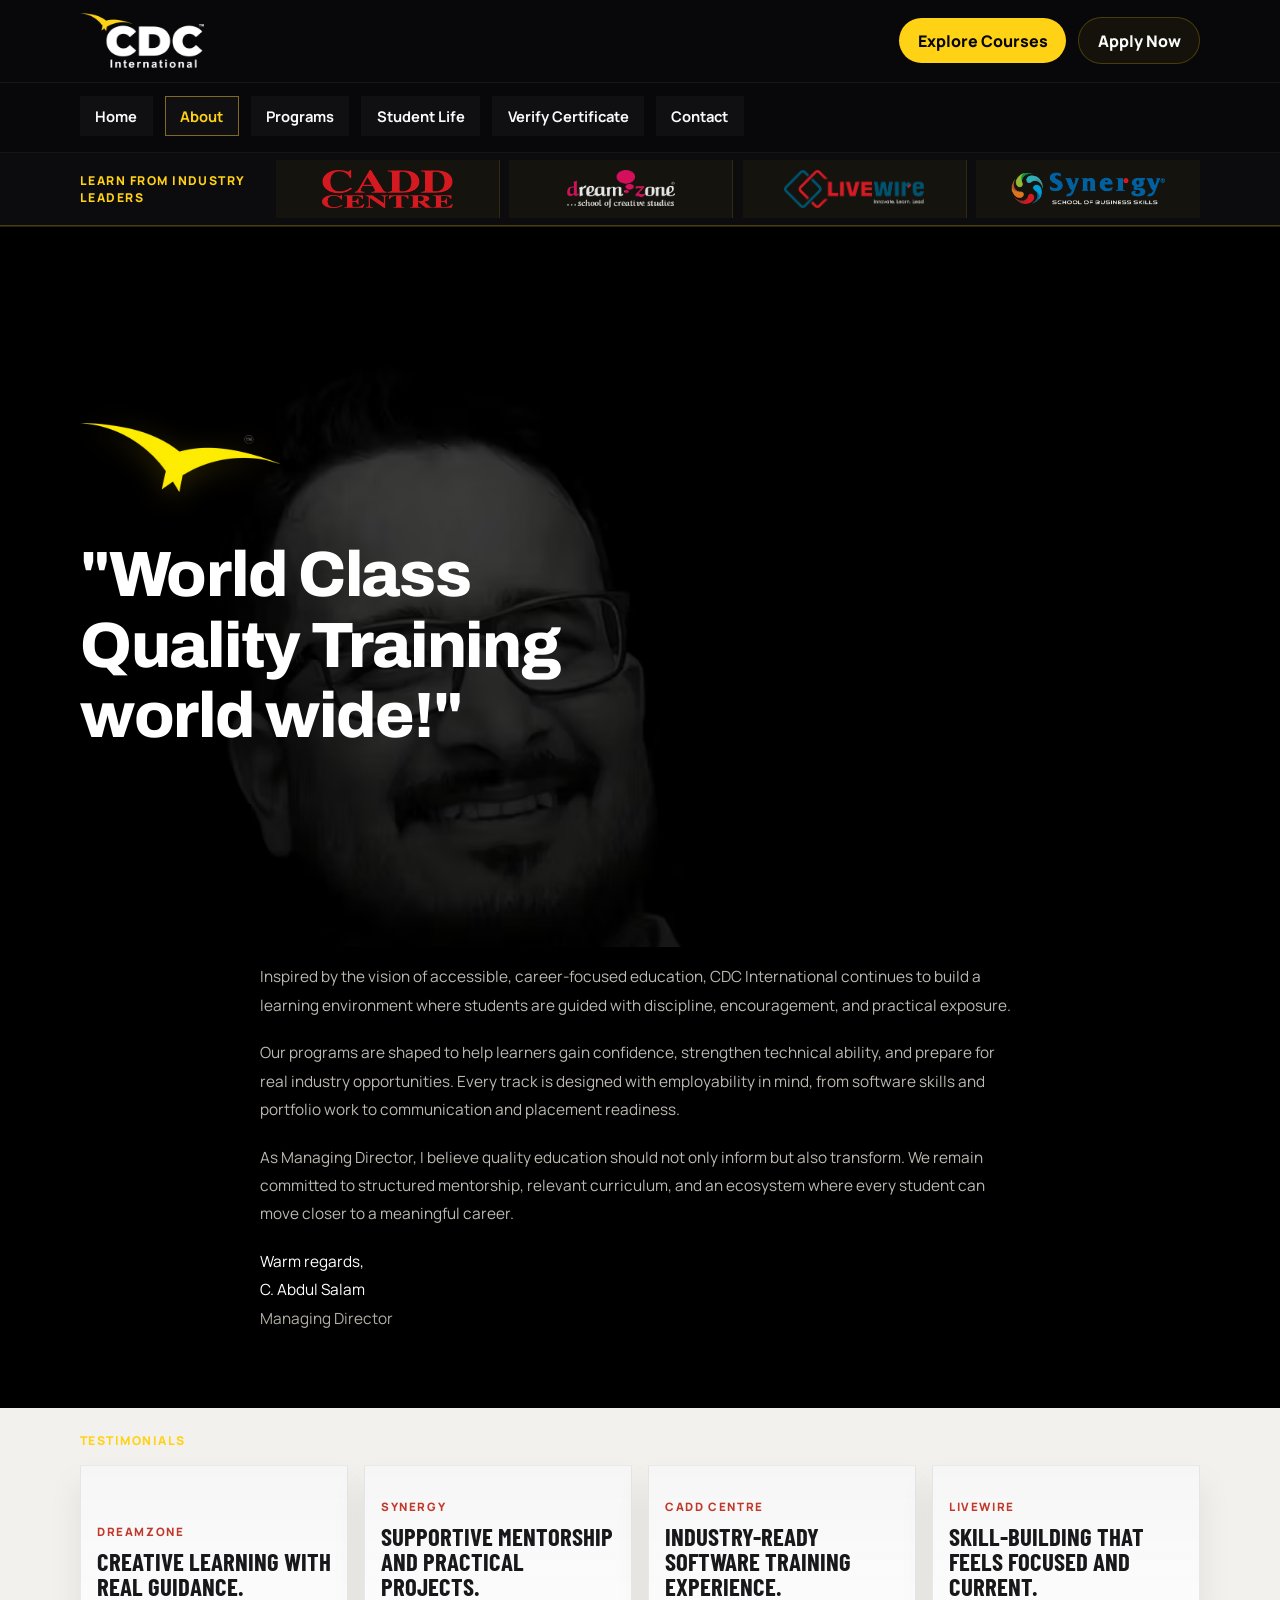
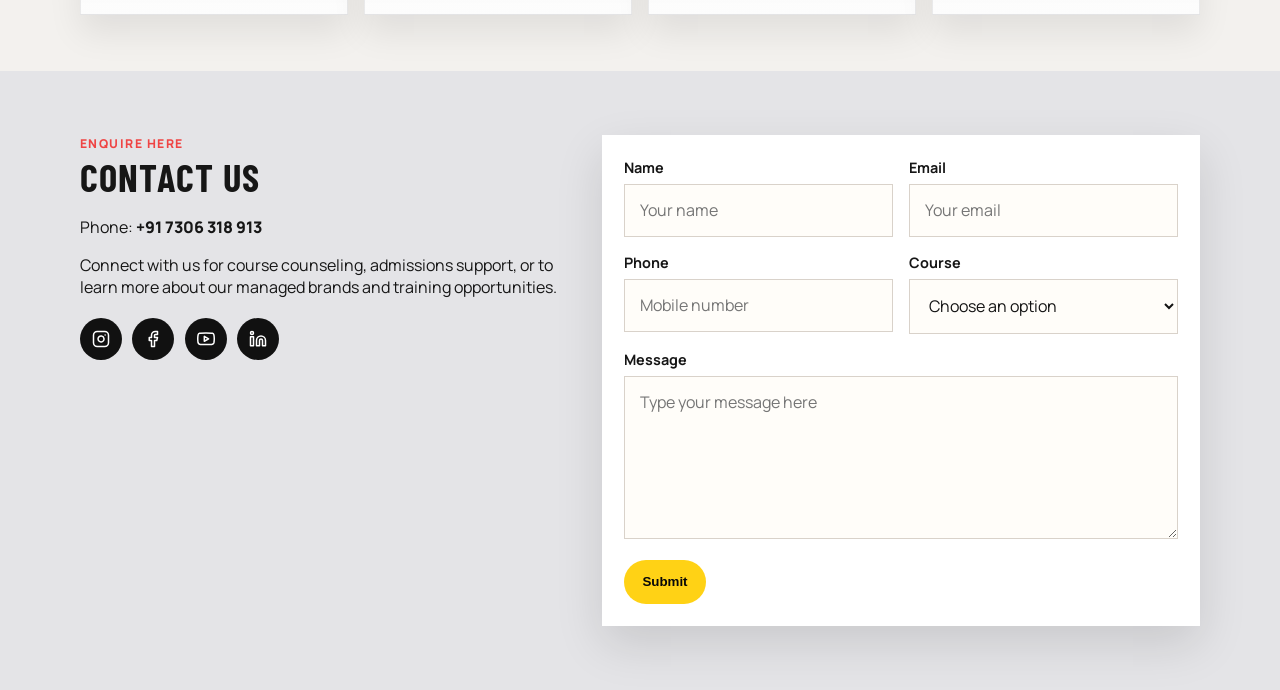
==== commit f44ef30d: "updated with new certificate" ====
--- a/about.html
+++ b/about.html
@@ -38,6 +38,7 @@
           <a href="about.html" class="active">About</a>
           <a href="index.html#programs">Programs</a>
           <a href="index.html#results">Student Life</a>
+          <a href="verify-certificate.html">Verify Certificate</a>
           <a href="#contact">Contact</a>
         </div>
       </nav>
--- a/styles.css
+++ b/styles.css
@@ -409,49 +409,32 @@
 .hero-card {
   position: relative;
   width: min(100%, 460px);
-  border-radius: 28px;
-  padding: 1.2rem;
+  border-radius: 0;
+  padding: 0.1rem;
   background:
     linear-gradient(180deg, rgba(255, 255, 255, 0.12), rgba(255, 255, 255, 0.03)),
     rgba(18, 18, 21, 0.62);
-  border: 1px solid rgba(255, 210, 21, 0.12);
+  border: 0.5px solid rgba(255, 210, 21, 0.12);
   box-shadow: var(--shadow);
 }
 
 .portrait-frame {
   min-height: 520px;
-  border-radius: 22px;
+  border-radius: 0;
   overflow: hidden;
-  background:
-    radial-gradient(circle at 65% 24%, rgba(255, 230, 180, 0.95), transparent 18%),
-    radial-gradient(circle at 70% 28%, rgba(255, 255, 255, 0.65), transparent 22%),
-    linear-gradient(120deg, rgba(22, 30, 34, 0.82) 10%, rgba(181, 117, 70, 0.28) 50%, rgba(213, 148, 110, 0.72) 100%),
-    linear-gradient(180deg, #4d2d1e 0%, #c78659 100%);
+  background-size: cover;
+  background-position: center;
+  background-repeat: no-repeat;
   position: relative;
+  transition: background 0.6s ease-in-out;
 }
 
 .portrait-frame::before {
   content: "";
   position: absolute;
   inset: 0;
-  background:
-    linear-gradient(90deg, rgba(255, 255, 255, 0.88) 0%, rgba(255, 255, 255, 0.2) 36%, transparent 60%),
-    radial-gradient(circle at 55% 62%, rgba(255, 255, 255, 0.3), transparent 26%);
-}
-
-.portrait-frame::after {
-  content: "";
-  position: absolute;
-  inset: auto 0 0 auto;
-  width: 74%;
-  height: 88%;
-  background:
-    radial-gradient(circle at 52% 14%, #4a2d23 0 13%, transparent 14%),
-    radial-gradient(circle at 52% 24%, #efdfd6 0 13%, transparent 14%),
-    radial-gradient(circle at 44% 34%, #ffffff 0 18%, transparent 19%),
-    radial-gradient(circle at 61% 34%, #ffffff 0 18%, transparent 19%),
-    linear-gradient(180deg, rgba(255, 255, 255, 0) 0%, rgba(57, 36, 28, 0.08) 100%);
-  opacity: 0.16;
+  background: linear-gradient(90deg, rgba(9, 9, 11, 0.4) 0%, transparent 50%);
+  z-index: 1;
 }
 
 .portrait-glow {
@@ -471,7 +454,7 @@
   background: var(--accent);
   color: #111;
   font-weight: 800;
-  border-radius: 0.5rem;
+  border-radius: 0rem;
   box-shadow: var(--shadow);
 }
 
@@ -640,7 +623,6 @@
 
 .mini-badge {
   padding: 0.95rem 1.1rem;
-  border-radius: 999px;
   border: 1px solid rgba(255, 210, 21, 0.2);
   color: var(--muted);
   background: rgba(255, 210, 21, 0.05);
@@ -707,59 +689,42 @@
   min-height: 360px;
   position: relative;
   overflow: hidden;
-  border: 1px solid rgba(255, 210, 21, 0.1);
+  border: 0.5px solid rgba(255, 210, 21, 0.1);
   background: var(--panel-soft);
   box-shadow: var(--shadow);
+  background-size: cover;
+  background-position: center;
+  background-repeat: no-repeat;
+  transition: transform 0.4s cubic-bezier(0.4, 0, 0.2, 1);
+  display: flex;
+  flex-direction: column;
+  justify-content: flex-end;
+}
+
+.showcase-card:hover {
+  transform: translateY(-8px);
+  border-color: rgba(255, 210, 21, 0.4);
 }
 
 .showcase-card::before {
   content: "";
   position: absolute;
   inset: 0;
-  opacity: 0.92;
-}
-
-.dreamzone-card::before {
-  background:
-    linear-gradient(180deg, rgba(18, 8, 14, 0.28), rgba(18, 8, 14, 0.8)),
-    linear-gradient(135deg, #54193d, #d77aa6 40%, #b19266 70%, #f4cb8f 100%);
-}
-
-.marketing-card::before {
-  background:
-    linear-gradient(180deg, rgba(24, 24, 27, 0.22), rgba(24, 24, 27, 0.82)),
-    linear-gradient(135deg, #18181b, #3f3f46 60%, var(--accent) 100%);
-}
-
-.ai-card::before {
-  background:
-    linear-gradient(180deg, rgba(30, 58, 95, 0.22), rgba(10, 10, 12, 0.82)),
-    linear-gradient(135deg, #1e3a5f, #4b0082 50%, #8a2be2 100%);
-}
-
-.bim-card::before {
-  background:
-    linear-gradient(180deg, rgba(0, 77, 64, 0.22), rgba(10, 10, 12, 0.82)),
-    linear-gradient(135deg, #004d40, #26a69a 50%, #b0bec5 100%);
-}
-
-.cyber-card::before {
-  background:
-    linear-gradient(180deg, rgba(139, 0, 0, 0.22), rgba(10, 10, 12, 0.82)),
-    linear-gradient(135deg, #8b0000, #ff4500 50%, #000000 100%);
-}
-
-.data-card::before {
-  background:
-    linear-gradient(180deg, rgba(27, 48, 34, 0.22), rgba(10, 10, 12, 0.82)),
-    linear-gradient(135deg, #1b3022, #2e7d32 60%, #ffd700 100%);
-}
-
-.hr-card::before {
-  background:
-    linear-gradient(180deg, rgba(45, 31, 14, 0.22), rgba(10, 10, 12, 0.82)),
-    linear-gradient(135deg, #2d1f0e, #ff8f00 60%, #000080 100%);
-}
+  background: linear-gradient(180deg, rgba(9, 9, 11, 0.2) 0%, rgba(9, 9, 11, 0.85) 100%);
+  z-index: 0;
+  transition: opacity 0.4s ease;
+}
+
+.showcase-card:hover::before {
+  opacity: 0.7;
+}
+
+.ai-card { background-image: url('assets/programs/AI_Programming.png'); }
+.bim-card { background-image: url('assets/programs/BIM_Architecture.png'); }
+.dreamzone-card { background-image: url('assets/programs/interior_fashion_graphics.png'); }
+.cyber-card { background-image: url('assets/programs/Cybersecurity.png'); }
+.data-card { background-image: url('assets/programs/Analysis.png'); }
+.hr-card { background-image: url('assets/programs/hr_sales.png'); }
 
 .card-copy {
   position: absolute;
@@ -1308,13 +1273,14 @@
   .hero-card {
     width: 100%;
     max-width: 340px;
-    padding: 0.85rem;
-    border-radius: 20px;
+    padding: 0.1rem;
+    border-radius: 0;
+    border: 0.5px solid rgba(255, 210, 21, 0.12);
   }
 
   .portrait-frame {
     min-height: 320px;
-    border-radius: 16px;
+    border-radius: 0;
   }
 
   .hero-badge {
@@ -1324,7 +1290,6 @@
     transform: none;
     padding: 0.65rem 0.95rem;
     font-size: 0.9rem;
-    border-radius: 8px;
   }
 
   /* Mobile Trust Band */
